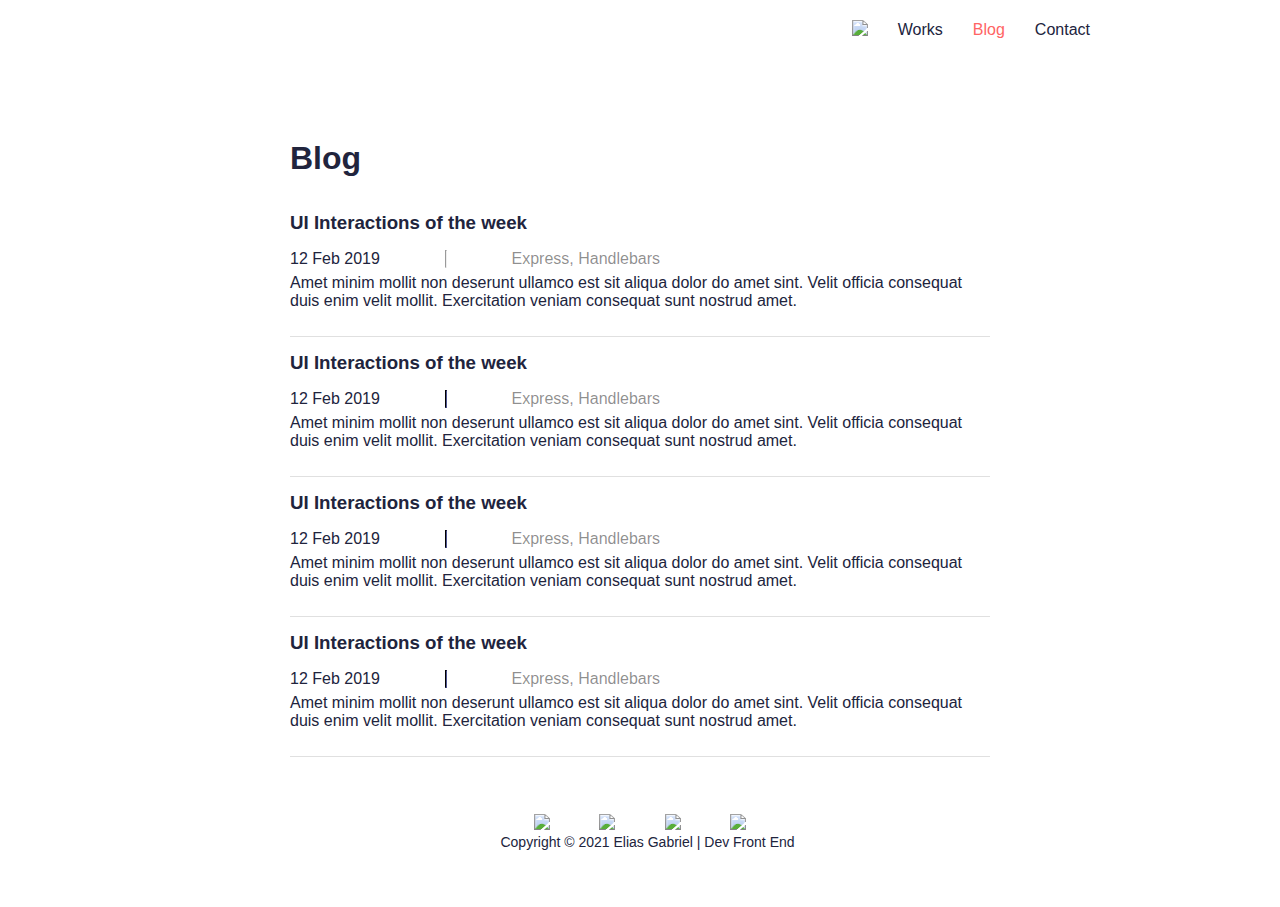
==== pages/blog.html @ eb451b37 "update" ====
<!DOCTYPE html>
<html lang="pt-br">

<head>
    <meta charset="UTF-8">
    <meta http-equiv="X-UA-Compatible" content="IE=edge">
    <meta name="viewport" content="width=device-width, initial-scale=1.0">
    <link rel="stylesheet" href="./../content/css/main.css">
    <link rel="stylesheet" href="./../content/css/blog.css">
    <link rel="shortcut icon" type="image/x-icon" href="./../content/img/favicon.ico">

    <title>Elias Gabriel | Blog</title>
</head>

<body>
    <header>
        <nav class="container">
            <ul>
                <li>
                    <a href="./../index.html"><img src="https://img.icons8.com/material-rounded/24/000000/home-page.png" /></a>
                </li>
                <li><a href="./works.html">Works</a></li>
                <li><a href="./blog.html">Blog</a></li>
                <li><a href="./contact-me.html">Contact</a></li>
            </ul>
        </nav>
        <nav>
            <div class="sanduiche">
                <div class="container2" onclick="myFunction(this)">
                    <div class="bar1"></div>
                    <div class="bar2"></div>
                    <div class="bar3"></div>
                    <div class="menu-drop">
                        <ul>
                            <li>
                                <a href="./../index.html"><img src="https://img.icons8.com/material-rounded/24/000000/home-page.png" /></a>
                            </li>
                            <li><a href="./works.html">Works</a></li>
                            <li><a href="./blog.html">Blog</a></li>
                            <li><a href="./contact-me.html">Contact</a></li>
                        </ul>
                    </div>
                </div>
            </div>
        </nav>

        <div class="container-blog">
            <div class="content-Blog">
                <h1>Blog</h1>
            </div>
        </div>
    </header>
    <section class="container-blog">
        <a href="./blogs/blog01.html">
            <div class="box-content">
                <h3>UI Interactions of the week</h3>
                <div class="group-box-content">
                    <p>12 Feb 2019</p>
                    <hr>
                    <p class="font-off">Express, Handlebars</p>
                </div>
                <p>Amet minim mollit non deserunt ullamco est sit aliqua dolor do amet sint. Velit officia consequat duis enim velit mollit. Exercitation veniam consequat sunt nostrud amet.</p>
            </div>
        </a>

        <a href="">
            <div class="box-content">
                <h3>UI Interactions of the week</h3>
                <div class="group-box-content">
                    <p>12 Feb 2019</p>
                    <hr>
                    <p class="font-off">Express, Handlebars</p>
                </div>
                <p>Amet minim mollit non deserunt ullamco est sit aliqua dolor do amet sint. Velit officia consequat duis enim velit mollit. Exercitation veniam consequat sunt nostrud amet.</p>
            </div>
        </a>
        <a href="">

            <div class="box-content">
                <h3>UI Interactions of the week</h3>
                <div class="group-box-content">
                    <p>12 Feb 2019</p>
                    <hr>
                    <p class="font-off">Express, Handlebars</p>
                </div>
                <p>Amet minim mollit non deserunt ullamco est sit aliqua dolor do amet sint. Velit officia consequat duis enim velit mollit. Exercitation veniam consequat sunt nostrud amet.</p>
            </div>
        </a>
        <a href="">

            <div class="box-content">
                <h3>UI Interactions of the week</h3>
                <div class="group-box-content">
                    <p>12 Feb 2019</p>
                    <hr>
                    <p class="font-off">Express, Handlebars</p>
                </div>
                <p>Amet minim mollit non deserunt ullamco est sit aliqua dolor do amet sint. Velit officia consequat duis enim velit mollit. Exercitation veniam consequat sunt nostrud amet.</p>
            </div>
        </a>

    </section>
    <footer>
        <div class="footer-content">
            <div class="content-social">
                <div class="facebook">
                    <a href="https://www.facebook.com/eliasgabriel.dasilva/"><img src="https://img.icons8.com/ios-filled/32/000000/facebook-f.png" /></a>
                </div>
                <div class="instagram">
                    <a href="https://www.instagram.com/eliasgahh/"><img src="https://img.icons8.com/material-outlined/32/000000/instagram-new.png" /></a>

                </div>
                <div class="twitter">
                    <a href="https://twitter.com/EliasGahh"><img src="https://img.icons8.com/ios-filled/32/000000/twitter-squared.png" /></a>
                </div>
                <div class="linkeding">
                    <a href="https://www.linkedin.com/in/elias-gabriel-437551121/"><img src="https://img.icons8.com/material-outlined/32/000000/linkedin--v1.png" /></a>
                </div>
            </div>
            <div class="copy">
                <a href="https://github.com/EliasGabriel1"><img width="15" height="15" src="https://img.icons8.com/ios-filled/50/000000/github-2.png" /> Copyright © 2021 Elias Gabriel | Dev Front End</a>
            </div>
        </div>
    </footer>

    <script src="./../content/js/index.js"></script>
</body>

</html>
---- content/css/main.css ----
* {
    margin: 0;
    padding: 0;
    font-family: 'Heebo', sans-serif;
    color: var(--black-color);
}

:root {
    --primary-color: #FF6464;
    --second-color: #00A8CC;
    --third-color: #8695A4;
    --black-color: #21243D;
    --bc-recents-post: #EDF7FA;
    --bc-hover-works: #eeeeee6b;
    --pane-padding: 5px 42px;
    --margin-pattern-container: 0 auto;
    --max-width-pattern-container: 900px;
    --max-width-nopatter-container: 700px;
}

.font-off {
    color: #00000073
}

.container2 {
    display: inline-block;
    cursor: pointer;
}

.sanduiche {
    visibility: hidden;
}

ul {
    list-style: none;
}

.bar1,
.bar2,
.bar3 {
    width: 35px;
    height: 5px;
    background-color: #333;
    margin: 6px 0;
    transition: 0.4s;
}

.menu-drop {
    visibility: hidden;
    position: fixed;
    width: 100vw;
    top: 0;
    font-size: 100px;
    right: 0;
    height: 100vh;
    background: #000000bd;
}

.change>.menu-drop {
    visibility: visible;
}

.change>.menu-drop>ul {
    margin: 50px;
    line-height: 40px;
}

.change>.menu-drop>ul>li>a {
    font-size: 30px;
    color: white;
}

.change .bar1 {
    -webkit-transform: rotate(-45deg) translate(-9px, 6px);
    transform: rotate(-45deg) translate(-9px, 6px);
}

.change .bar2 {
    opacity: 0;
}

.change .bar3 {
    -webkit-transform: rotate(45deg) translate(-8px, -8px);
    transform: rotate(45deg) translate(-8px, -8px);
}

.container {
    max-width: var(--max-width-pattern-container);
    margin: var(--margin-pattern-container);
}

.container-blog {
    max-width: var(--max-width-nopatter-container);
    margin: var(--margin-pattern-container);
}

header {
    padding: 20px 60px;
}

header>nav>ul {
    display: flex;
    justify-content: flex-end;
    gap: 30px;
    list-style: none;
    align-items: center;
}

ul>li>a {
    text-decoration: none;
}

ul>li>a:hover {
    color: #21243daf;
}

.bc-blue {
    background-color: var(--bc-recents-post);
}

footer {
    display: flex;
    justify-content: center;
}

.footer-content {
    padding: 57px 0;
}

.copy a {
    font-size: 14px;
    text-decoration: none;
    display: flex;
    align-items: center;
}

.copy:hover a {
    color: #000000b3;
}

.content-social {
    display: flex;
    justify-content: space-evenly;
}

@media (min-width:900px) {
    nav:nth-child(2n) {
        display: none;
    }
}

@media (max-width:900px) {
    nav:first-child {
        display: none;
    }
    .sanduiche {
        visibility: visible;
        display: flex;
        justify-content: flex-end;
    }
    header {
        padding: 20px;
    }
}
---- content/css/blog.css ----
nav.container li:nth-child(3) a {
    color: #FF6464;
}

.container-blog>a {
    text-decoration: none;
}

.content-Blog-1>h1 {
    color: #FF6464;
    padding-bottom: 10px;
}

.container__blog {
    margin-top: 20px;
}

.container__blog>div {
    display: grid;
    grid-template-columns: 1fr 1fr;
    gap: 10px;
}

.container-blog>a>.box-content:hover {
    background-color: var(--bc-hover-works);
}

.container2 {
    margin-top: 10px;
}

.text-descript {
    display: flex;
    justify-content: flex-end;
    margin: 40px 30px 0 0;
}

.text-descript>p {
    color: #FF6464;
    border-top: 1px solid #FF6464;
    padding: 10px 0;
}

.title-work>h1 {
    color: #000;
}

.title-work>p {
    color: #00000093;
    margin: 10px 0;
}

.content-Blog-1 {
    border-bottom: 3px solid #FF6464;
}

.content-Blog {
    margin-top: 100px;
}

.group-box-content {
    display: flex;
    max-width: 370px;
    justify-content: space-between;
    margin-top: 16px;
}

.box-content {
    padding: 15px 0 20px;
    border-bottom: 1px solid #E0E0E0;
}

.box-content>p {
    margin: 6px 0;
}

@media (max-width:900px) {
    header .container-blog {
        padding: initial;
    }
    .container-blog {
        padding: 0 20px;
    }
}
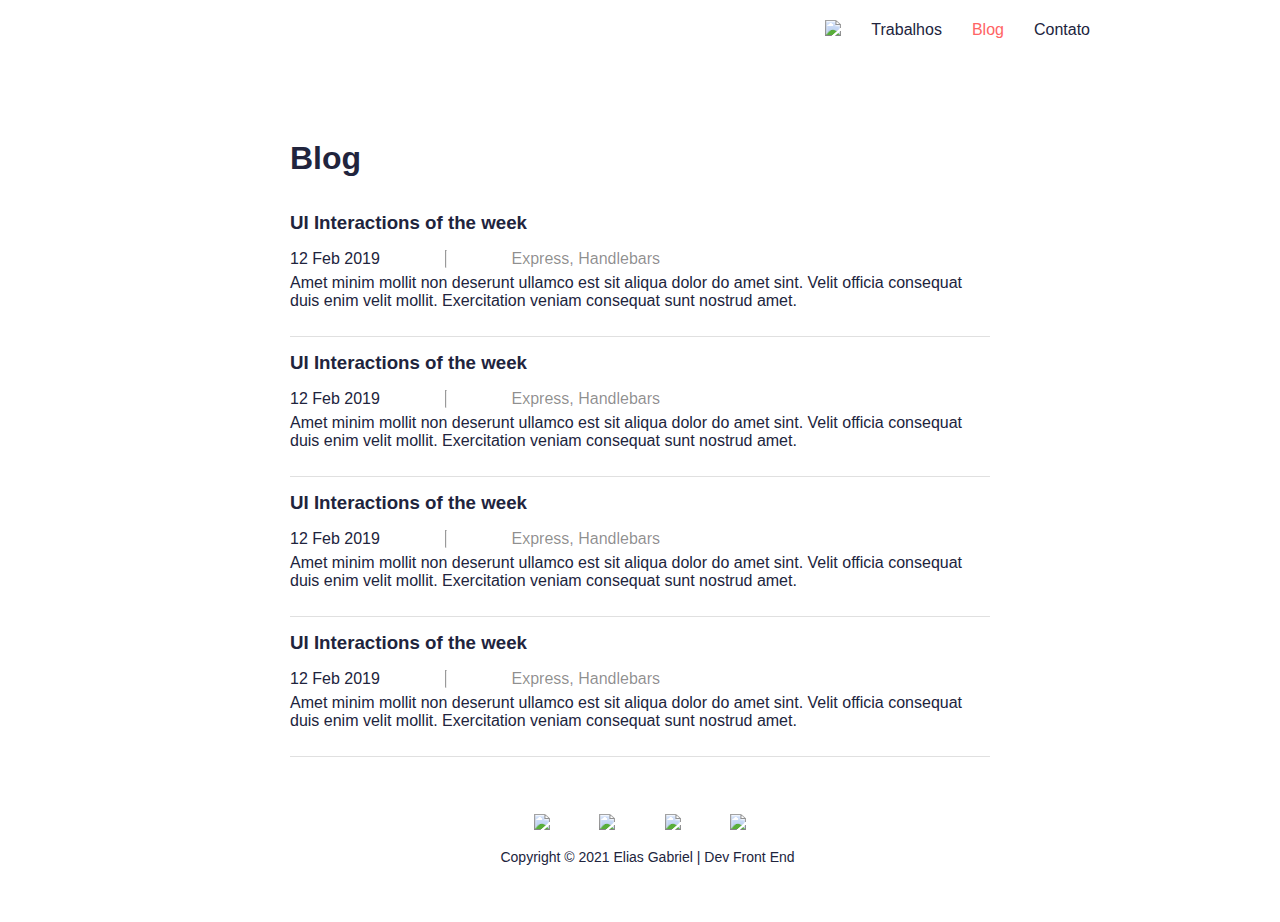
==== commit 369cc5c3: "update end" ====
--- a/pages/blog.html
+++ b/pages/blog.html
@@ -8,8 +8,7 @@
     <link rel="stylesheet" href="./../content/css/main.css">
     <link rel="stylesheet" href="./../content/css/blog.css">
     <link rel="shortcut icon" type="image/x-icon" href="./../content/img/favicon.ico">
-
-    <title>Elias Gabriel | Blog</title>
+    <title>Portifólio - template by Elias Gabriel | Blog</title>
 </head>
 
 <body>
@@ -19,9 +18,9 @@
                 <li>
                     <a href="./../index.html"><img src="https://img.icons8.com/material-rounded/24/000000/home-page.png" /></a>
                 </li>
-                <li><a href="./works.html">Works</a></li>
+                <li><a href="./works.html">Trabalhos</a></li>
                 <li><a href="./blog.html">Blog</a></li>
-                <li><a href="./contact-me.html">Contact</a></li>
+                <li><a href="./contact-me.html">Contato</a></li>
             </ul>
         </nav>
         <nav>
@@ -35,9 +34,9 @@
                             <li>
                                 <a href="./../index.html"><img src="https://img.icons8.com/material-rounded/24/000000/home-page.png" /></a>
                             </li>
-                            <li><a href="./works.html">Works</a></li>
+                            <li><a href="./works.html">Trabalhos</a></li>
                             <li><a href="./blog.html">Blog</a></li>
-                            <li><a href="./contact-me.html">Contact</a></li>
+                            <li><a href="./contact-me.html">Contato</a></li>
                         </ul>
                     </div>
                 </div>
@@ -63,7 +62,7 @@
             </div>
         </a>
 
-        <a href="">
+        <a href="./blogs/blog02.html">
             <div class="box-content">
                 <h3>UI Interactions of the week</h3>
                 <div class="group-box-content">
@@ -74,7 +73,7 @@
                 <p>Amet minim mollit non deserunt ullamco est sit aliqua dolor do amet sint. Velit officia consequat duis enim velit mollit. Exercitation veniam consequat sunt nostrud amet.</p>
             </div>
         </a>
-        <a href="">
+        <a href="./blogs/blog03.html">
 
             <div class="box-content">
                 <h3>UI Interactions of the week</h3>
@@ -86,7 +85,7 @@
                 <p>Amet minim mollit non deserunt ullamco est sit aliqua dolor do amet sint. Velit officia consequat duis enim velit mollit. Exercitation veniam consequat sunt nostrud amet.</p>
             </div>
         </a>
-        <a href="">
+        <a href="./blogs/blog04.html">
 
             <div class="box-content">
                 <h3>UI Interactions of the week</h3>
@@ -122,7 +121,26 @@
             </div>
         </div>
     </footer>
-
+    <!-- 
+    ░░ ░░░░▄░░░░░░░░░ ▄
+░░░░░░░░▌▒█░░░░░░░░░░░▄▀▒▌
+░░░░░░░░▌▒▒█░░░░░░░░▄▀▒▒▒▐
+░░░░░░░▐▄▀▒▒▀▀▀▀▄▄▄▀▒▒▒▒▒▐
+░░░░░▄▄▀▒░▒▒▒▒▒▒▒▒▒█▒▒▄█▒▐
+░░░▄▀▒▒▒░░░▒▒▒░░░▒▒▒▀██▀▒▌
+░░▐▒▒▒▄▄▒▒▒▒░░░▒▒▒▒▒▒▒▀▄▒▒▌
+░░▌░░▌█▀▒▒▒▒▒▄▀█▄▒▒▒▒▒▒▒█▒▐
+░▐░░░▒▒▒▒▒▒▒▒▌██▀▒▒░░░▒▒▒▀▄▌
+░▌░▒▄██▄▒▒▒▒▒▒▒▒▒░░░░░░▒▒▒▒▌
+▌▒▀▐▄█▄█▌▄░▀▒▒░░░░░░░░░░▒▒▒▐
+▐▒▒▐▀▐▀▒░▄▄▒▄▒▒▒▒▒▒░▒░▒░▒▒▒▒▌
+▐▒▒▒▀▀▄▄▒▒▒▄▒▒▒▒▒▒▒▒░▒░▒░▒▒▐
+░▌▒▒▒▒▒▒▀▀▀▒▒▒▒▒▒░▒░▒░▒░▒▒▒▌
+░▐▒▒▒▒▒▒▒▒▒▒▒▒▒▒░▒░▒░▒▒▄▒▒▐
+░░▀▄▒▒▒▒▒▒▒▒▒▒▒░▒░▒░▒▄▒▒▒▒▌
+░░░░▀▄▒▒▒▒▒▒▒▒▒▒▄▄▄▀▒▒▒▒▄▀
+░░░░░░▀▄▄▄▄▄▄▀▀▀▒▒▒▒▒
+Gonça do brabo -->
     <script src="./../content/js/index.js"></script>
 </body>
 
--- a/content/css/main.css
+++ b/content/css/main.css
@@ -70,6 +70,13 @@
     color: white;
 }
 
+.change>.menu-drop>ul>li>a>img {
+    width: 50px;
+    border-radius: 50%;
+    background: #ffffff59;
+    padding: 6px;
+}
+
 .change .bar1 {
     -webkit-transform: rotate(-45deg) translate(-9px, 6px);
     transform: rotate(-45deg) translate(-9px, 6px);
@@ -125,6 +132,9 @@
 
 .footer-content {
     padding: 57px 0;
+    display: flex;
+    flex-direction: column;
+    gap: 15px;
 }
 
 .copy a {
@@ -161,4 +171,13 @@
     header {
         padding: 20px;
     }
+    .content-social {
+        display: flex;
+        flex-direction: row;
+        gap: 25px;
+        justify-content: center;
+    }
+    .footer-content {
+        gap: 30px;
+    }
 }--- a/content/css/blog.css
+++ b/content/css/blog.css
@@ -81,4 +81,12 @@
     .container-blog {
         padding: 0 20px;
     }
+    .container__main {
+        margin: 0 10px;
+    }
+    .container__blog>div {
+        display: grid;
+        grid-template-columns: 1fr;
+        gap: 10px;
+    }
 }